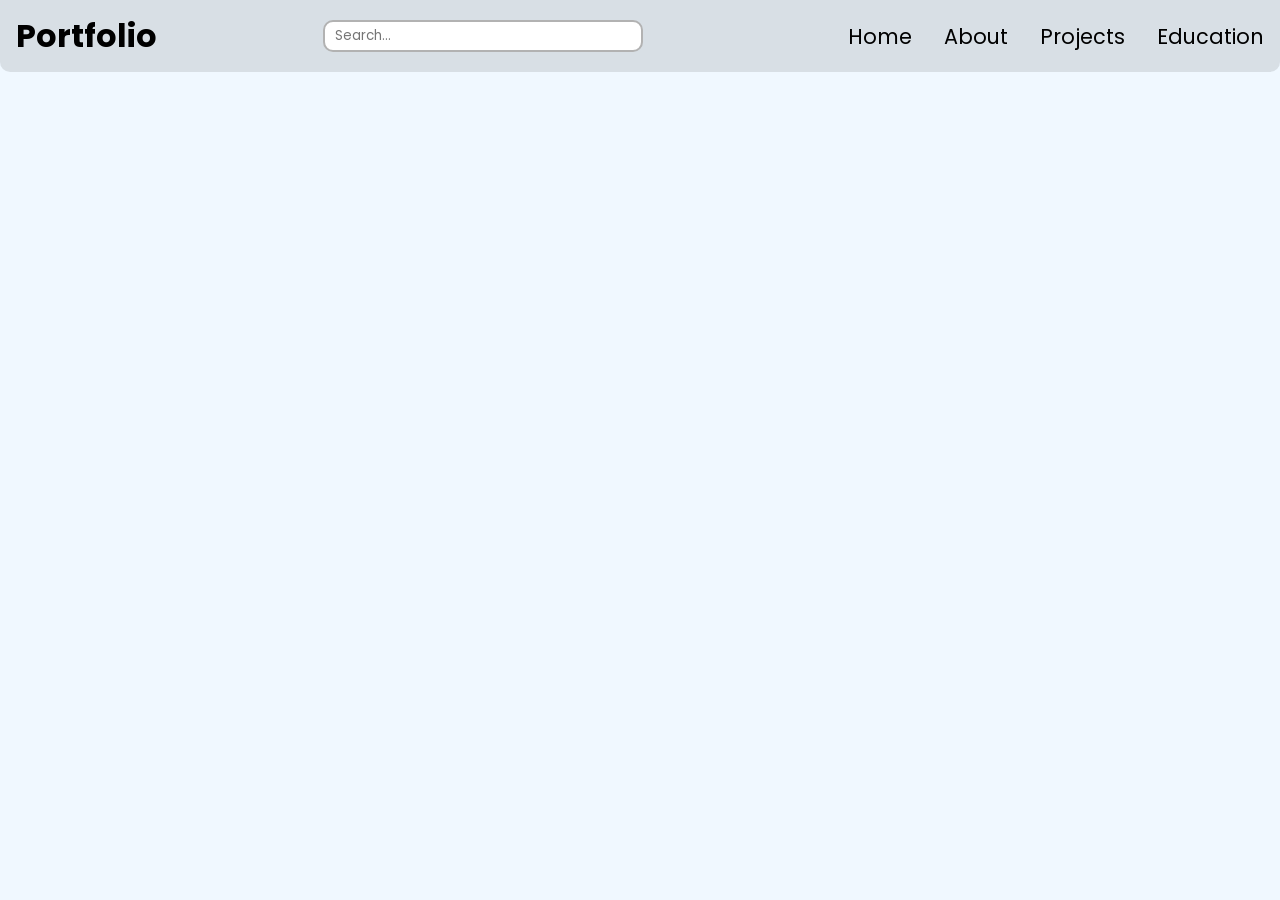
==== index.html @ 6eb58507 "commit innit 2" ====
<!DOCTYPE html>
<html lang="en">
<head>
    <link href='https://fonts.googleapis.com/css?family=Poppins' rel='stylesheet'>
    <link rel="stylesheet" href="css/home.css">
    <link rel="stylesheet" href="css/header.css">
    <meta charset="UTF-8">
    <meta name="viewport" content="width=device-width, initial-scale=1.0">
    <title>Portfolio</title>
</head>
<body>
    
    <div class="navbar">
        <h1 class="title">Portfolio</h1>
        <div class="dropdown">
            <input type="search" name="search" id="searchBar" placeholder="Search...">
            <div id="searchResults" class="dropdown-content"></div>
        </div>
        <ul class="navlist">
            <li id="home"><a href="index.html" class="href">Home</a></li>
            <li id="about"><a href="about.html" class="href">About</a></li>
            <li id="projects"><a href="projects.html" class="href">Projects</a></li>
            <li id="education"><a href="education.html" class="href">Education</a></li>
        </ul>
    </div>

    <script src="javascript/header.js"></script>
</body>
</html>
---- css/header.css ----
* {
    font-family: 'Poppins'
}

body {
    background-color: aliceblue;
    margin: 0;
    padding: 0;
}

.navbar {
    height: 8vh;
    width: 100vw;
    background-color: rgba(0, 0, 0, 0.1);
    border-bottom-left-radius: 10px;
    border-bottom-right-radius: 10px;
    display: flex;
    align-items: center;
    justify-content: space-between;
}

.title {
    padding: 1rem;
}

ul {
    display: flex;
}

li {
    list-style-type: none;
    padding: 1rem;
    font-size: 1.3rem;
}

a {
    color: black;
    text-decoration: none;
    position: relative;
}

li a::after {
    content: '';
    position: absolute;
    background-color: black;
    color: black;
    width: 100%;
    height: 3px;
    left: 0;
    bottom: -6px;
    border-radius: 5px;
    transform: scaleX(0);
    transition: transform .2s;
    transform-origin: right;
}

li a:hover::after {
    transform: scaleX(1);
    transition: transform .2s;
    transform-origin: left;
}

input[type=search] {
    width: 20rem;
    height: 2rem;
    border-radius: 10px;
    border: 2px solid rgba(0, 0, 0, 0.3);
}

input[type=search]::placeholder {
    padding: 0.5rem;
}

.dropdown {
    position: relative;
    display: inline-block;
}

.dropdown-content {
    display: none;
    position: absolute;
    background-color: #f9f9f9;
    min-width: 160px;
    box-shadow: 0px 8px 16px 0px rgba(0,0,0,0.2);
    z-index: 1;
    max-height: 150px;
    overflow-y: auto;
}

.dropdown-content a {
    color: black;
    padding: 12px 16px;
    text-decoration: none;
    display: block;
    background-color: #f1f1f1;
}

.dropdown-content a:hover {
    background-color: #d1d1d1;
}

.dropdown.show .dropdown-content {
    display: block;
}
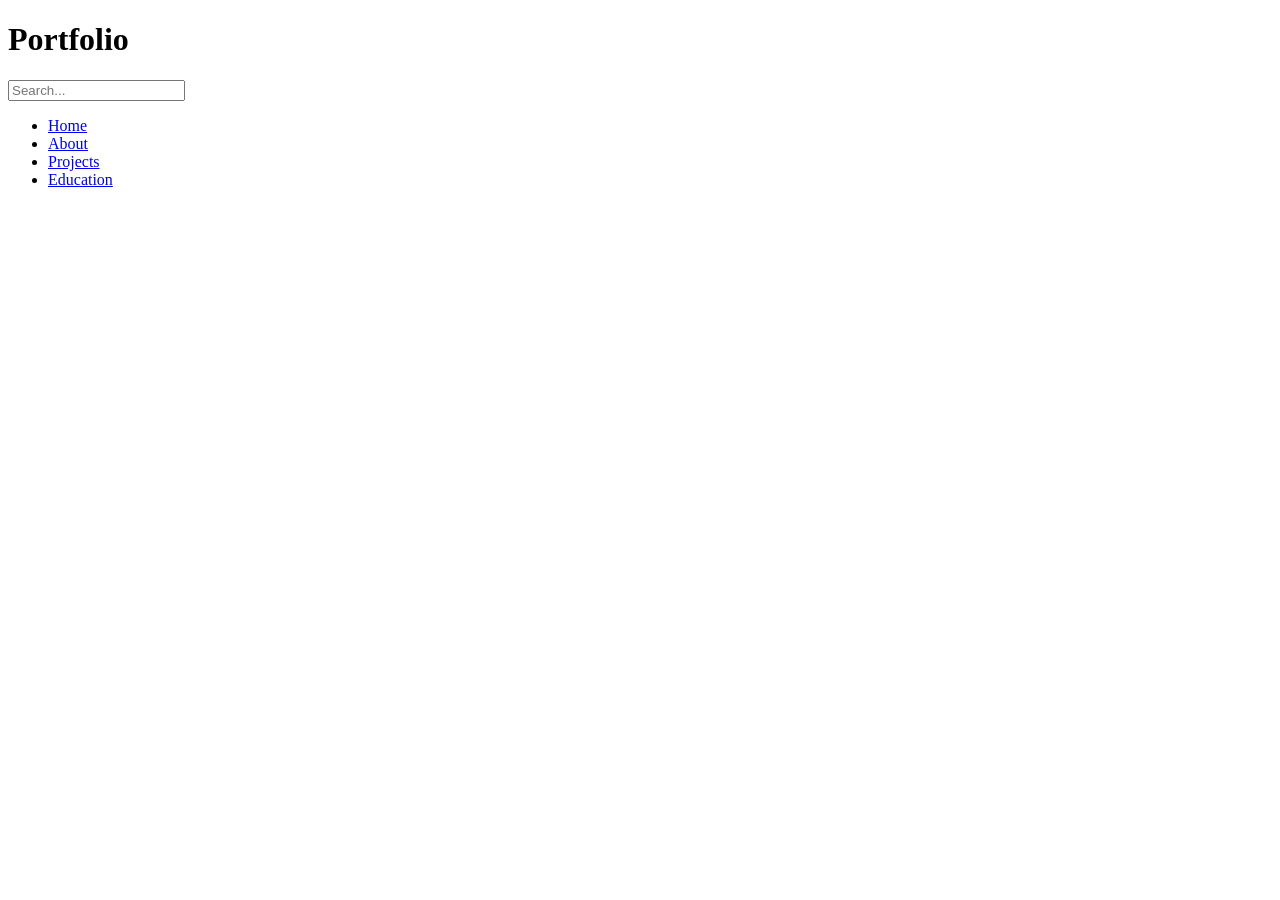
==== commit d783544d: "commit innit 5" ====
--- a/index.html
+++ b/index.html
@@ -1,13 +1,6 @@
 <!DOCTYPE html>
 <html lang="en">
-<head>
-    <link href='https://fonts.googleapis.com/css?family=Poppins' rel='stylesheet'>
-    <link rel="stylesheet" href="css/home.css">
-    <link rel="stylesheet" href="css/header.css">
-    <meta charset="UTF-8">
-    <meta name="viewport" content="width=device-width, initial-scale=1.0">
-    <title>Portfolio</title>
-</head>
+<link rel="stylesheet" href="">
 <body>
     
     <div class="navbar">
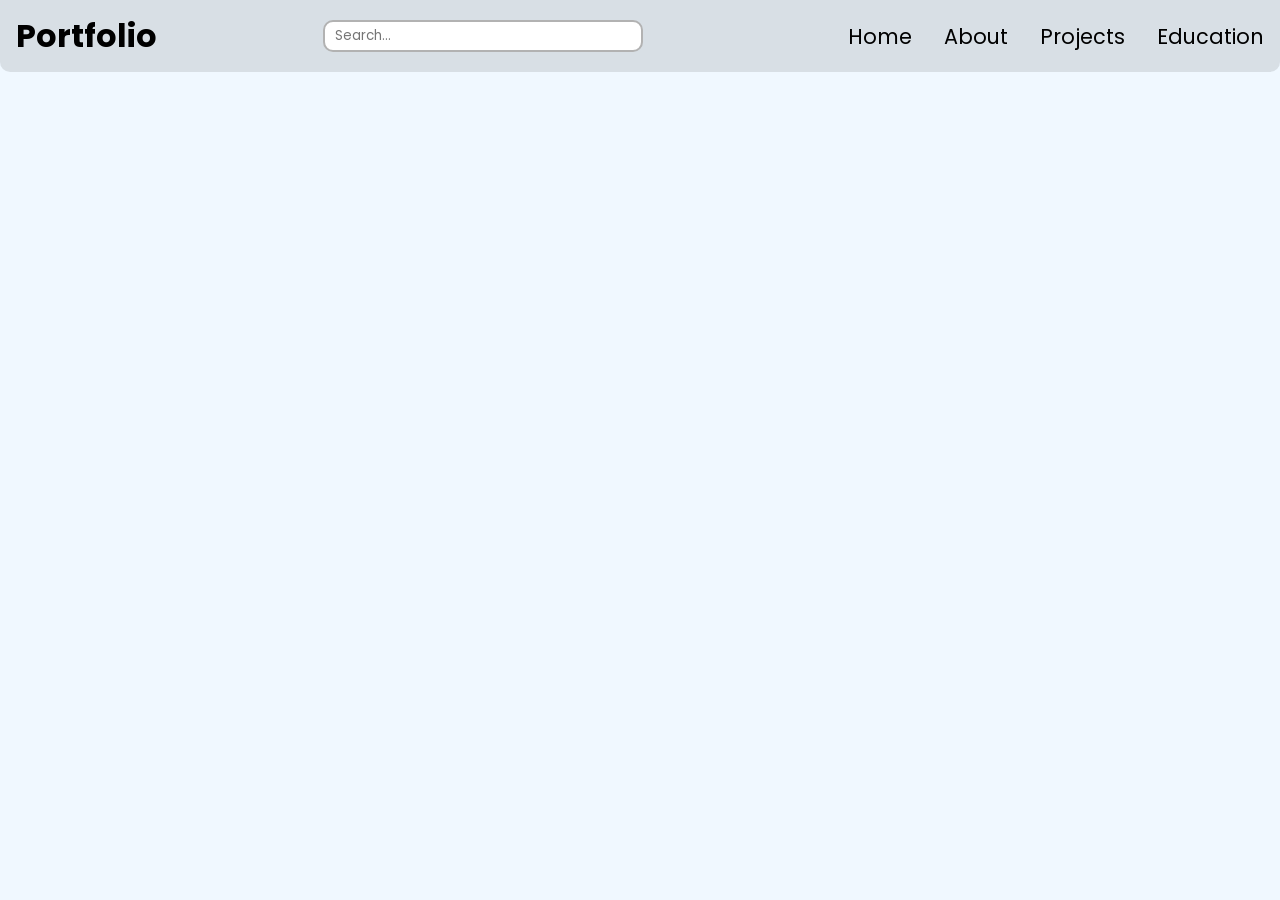
==== commit 0e4fef3f: "auauauaughghghgh" ====
--- a/index.html
+++ b/index.html
@@ -1,6 +1,13 @@
 <!DOCTYPE html>
 <html lang="en">
-<link rel="stylesheet" href="">
+    <head>
+    <link href='https://fonts.googleapis.com/css?family=Poppins' rel='stylesheet'>
+    <link rel="stylesheet" href="css/home.css">
+    <link rel="stylesheet" href="css/header.css">
+    <meta charset="UTF-8">
+    <meta name="viewport" content="width=device-width, initial-scale=1.0">
+    <title>Portfolio</title>
+</head>
 <body>
     
     <div class="navbar">
@@ -16,7 +23,7 @@
             <li id="education"><a href="education.html" class="href">Education</a></li>
         </ul>
     </div>
-
-    <script src="javascript/header.js"></script>
 </body>
+<script src="/javascript/header.js"></script>
+<script src="/javascript/script.js"></script>
 </html>
--- a/css/header.css
+++ b/css/header.css
@@ -0,0 +1,104 @@
+* {
+    font-family: 'Poppins'
+}
+
+body {
+    background-color: aliceblue;
+    margin: 0;
+    padding: 0;
+}
+
+.navbar {
+    height: 8vh;
+    width: 100vw;
+    background-color: rgba(0, 0, 0, 0.1);
+    border-bottom-left-radius: 10px;
+    border-bottom-right-radius: 10px;
+    display: flex;
+    align-items: center;
+    justify-content: space-between;
+}
+
+.title {
+    padding: 1rem;
+}
+
+ul {
+    display: flex;
+}
+
+li {
+    list-style-type: none;
+    padding: 1rem;
+    font-size: 1.3rem;
+}
+
+a {
+    color: black;
+    text-decoration: none;
+    position: relative;
+}
+
+li a::after {
+    content: '';
+    position: absolute;
+    background-color: black;
+    color: black;
+    width: 100%;
+    height: 3px;
+    left: 0;
+    bottom: -6px;
+    border-radius: 5px;
+    transform: scaleX(0);
+    transition: transform .2s;
+    transform-origin: right;
+}
+
+li a:hover::after {
+    transform: scaleX(1);
+    transition: transform .2s;
+    transform-origin: left;
+}
+
+input[type=search] {
+    width: 20rem;
+    height: 2rem;
+    border-radius: 10px;
+    border: 2px solid rgba(0, 0, 0, 0.3);
+}
+
+input[type=search]::placeholder {
+    padding: 0.5rem;
+}
+
+.dropdown {
+    position: relative;
+    display: inline-block;
+}
+
+.dropdown-content {
+    display: none;
+    position: absolute;
+    background-color: #f9f9f9;
+    min-width: 160px;
+    box-shadow: 0px 8px 16px 0px rgba(0,0,0,0.2);
+    z-index: 1;
+    max-height: 150px;
+    overflow-y: auto;
+}
+
+.dropdown-content a {
+    color: black;
+    padding: 12px 16px;
+    text-decoration: none;
+    display: block;
+    background-color: #f1f1f1;
+}
+
+.dropdown-content a:hover {
+    background-color: #d1d1d1;
+}
+
+.dropdown.show .dropdown-content {
+    display: block;
+}
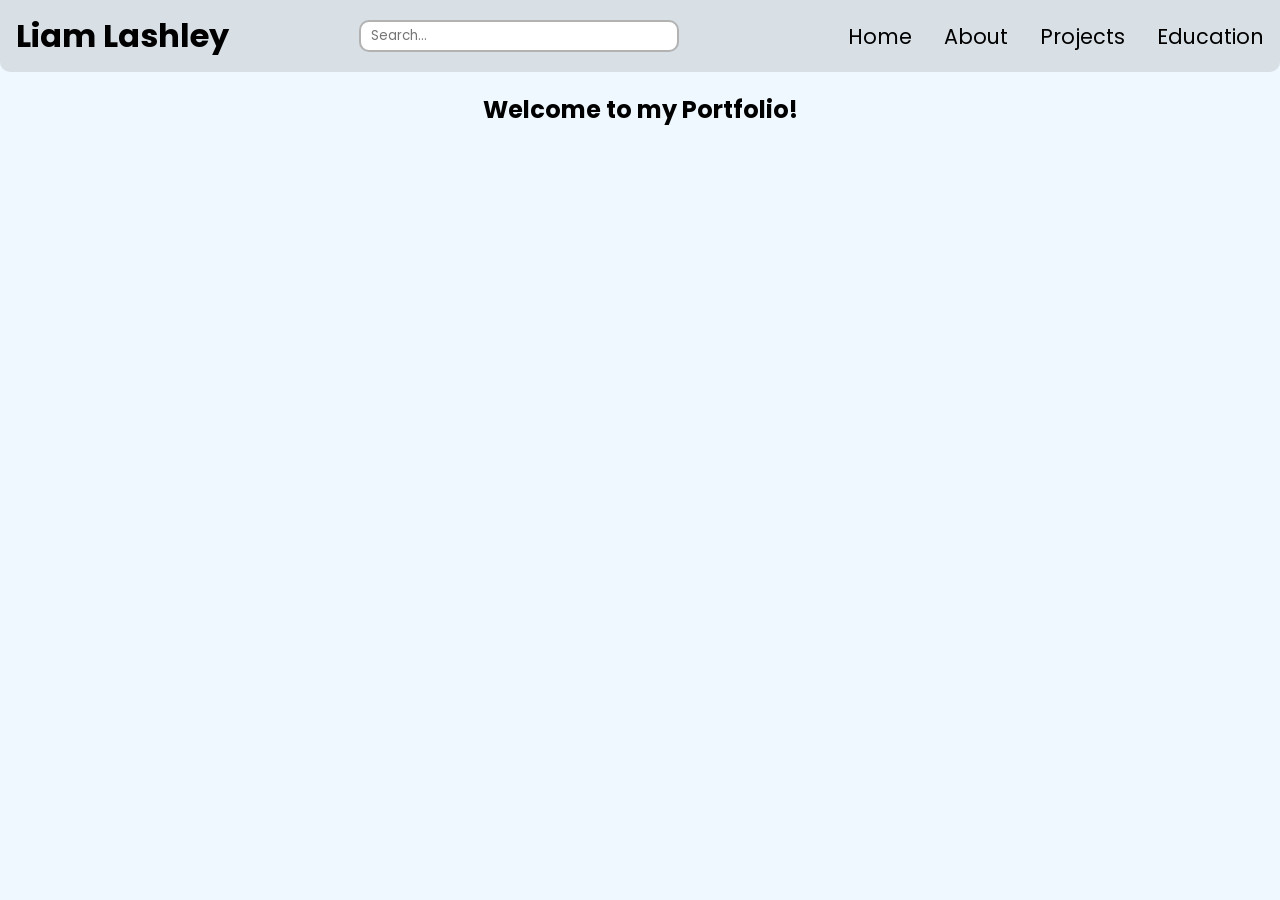
==== commit 6812d4a6: "Fixed sidebar and included styling Completed PC responsiveness Next steps: Apply styling to each pag" ====
--- a/index.html
+++ b/index.html
@@ -11,7 +11,7 @@
 <body>
     
     <div class="navbar">
-        <h1 class="title">Portfolio</h1>
+        <h1 class="title">Liam Lashley</h1>
         <div class="dropdown">
             <input type="search" name="search" id="searchBar" placeholder="Search...">
             <div id="searchResults" class="dropdown-content"></div>
@@ -23,6 +23,13 @@
             <li id="education"><a href="education.html" class="href">Education</a></li>
         </ul>
     </div>
+
+    <section class="introduction">
+        <h2 class="introduction-text">
+            Welcome to my Portfolio!
+        </h2>
+    </section>
+
 </body>
 <script src="/javascript/header.js"></script>
 <script src="/javascript/script.js"></script>
--- a/css/home.css
+++ b/css/home.css
@@ -0,0 +1,8 @@
+.introduction {
+    width: 50%;
+    margin: 0 auto;
+}
+
+.introduction-text {
+    text-align: center;
+}
--- a/css/header.css
+++ b/css/header.css
@@ -1,11 +1,30 @@
+:root {
+    --bg: aliceblue;
+    --text: black;
+}
+
 * {
     font-family: 'Poppins'
 }
 
+.page {
+    display: flex;
+    flex-direction: column;
+    min-height: 100vh;
+}
+
+.container {
+    display: flex;
+    flex: 1;
+}
+
 body {
-    background-color: aliceblue;
+    background-color: var(--bg);
+    color: var(--text);
     margin: 0;
     padding: 0;
+
+    transition: background-color 0.3s ease, color 0.3s ease;
 }
 
 .navbar {
@@ -34,7 +53,7 @@
 }
 
 a {
-    color: black;
+    color: var(--text);
     text-decoration: none;
     position: relative;
 }
@@ -42,8 +61,8 @@
 li a::after {
     content: '';
     position: absolute;
-    background-color: black;
-    color: black;
+    background-color: var(--bg);
+    color: var(--text);
     width: 100%;
     height: 3px;
     left: 0;
@@ -101,4 +120,105 @@
 
 .dropdown.show .dropdown-content {
     display: block;
+}
+
+
+/* Sidebar Formatting */
+
+
+.sidebar {
+    width: 260px;
+    padding: 1.5em;
+    background: rgba(0, 0, 0, 0.05);
+    border-left: 1px solid rgba(0, 0, 0, 0.1);
+
+    display: flex;
+    flex-direction: column;
+    gap: 1.5em;
+}
+
+.accessibility-group {
+    background: rgba(255, 255, 255, 0.4);
+    padding: 1em;
+    border-radius: 12px;
+
+    box-shadow: 0 4px 10px rgba(0, 0, 0, 0.05);
+}
+
+.accessibility-group h3 {
+    margin-bottom: 0.75em;
+    font-size: 1rem;
+    font-weight: 600;
+}
+
+.controls {
+    display: flex;
+    gap: 0.5em;
+}
+
+.controls button {
+    flex: 1;
+    padding: 0.5em;
+    border: none;
+    border-radius: 8px;
+
+    background: rgba(0, 0, 0, 0.08);
+    color: var(--text);
+
+    cursor: pointer;
+    transition: all 0.2s ease;
+}
+
+.controls button:hover {
+    background: rgba(0, 0, 0, 0.15);
+    transform: translateY(-2px);
+}
+
+.controls button.active {
+    background: black;
+    color: white;
+}
+
+.accessibility-group label {
+    display: flex;
+    align-items: center;
+    gap: 0.5em;
+
+    margin-bottom: 0.5em;
+    cursor: pointer;
+    font-size: 0.95rem;
+}
+
+
+
+
+
+
+/* Dark Mode Option */
+
+body.theme-dark {
+    --bg: #121212;
+    --text: #f1f1f1;
+}
+
+body.theme-contrast {
+    --bg: black;
+    --text: yellow;
+}
+
+body.theme-dark .sidebar {
+    background: rgba(255, 255, 255, 0.05);
+    border-left: 1px solid rgba(255, 255, 255, 0.1);
+}
+
+body.theme-dark .accessibility-group {
+    background: rgba(255, 255, 255, 0.08);
+}
+
+body.theme-dark .controls button {
+    background: rgba(255, 255, 255, 0.1);
+}
+
+body.theme-dark .controls button:hover {
+    background: rgba(255, 255, 255, 0.2);
 }
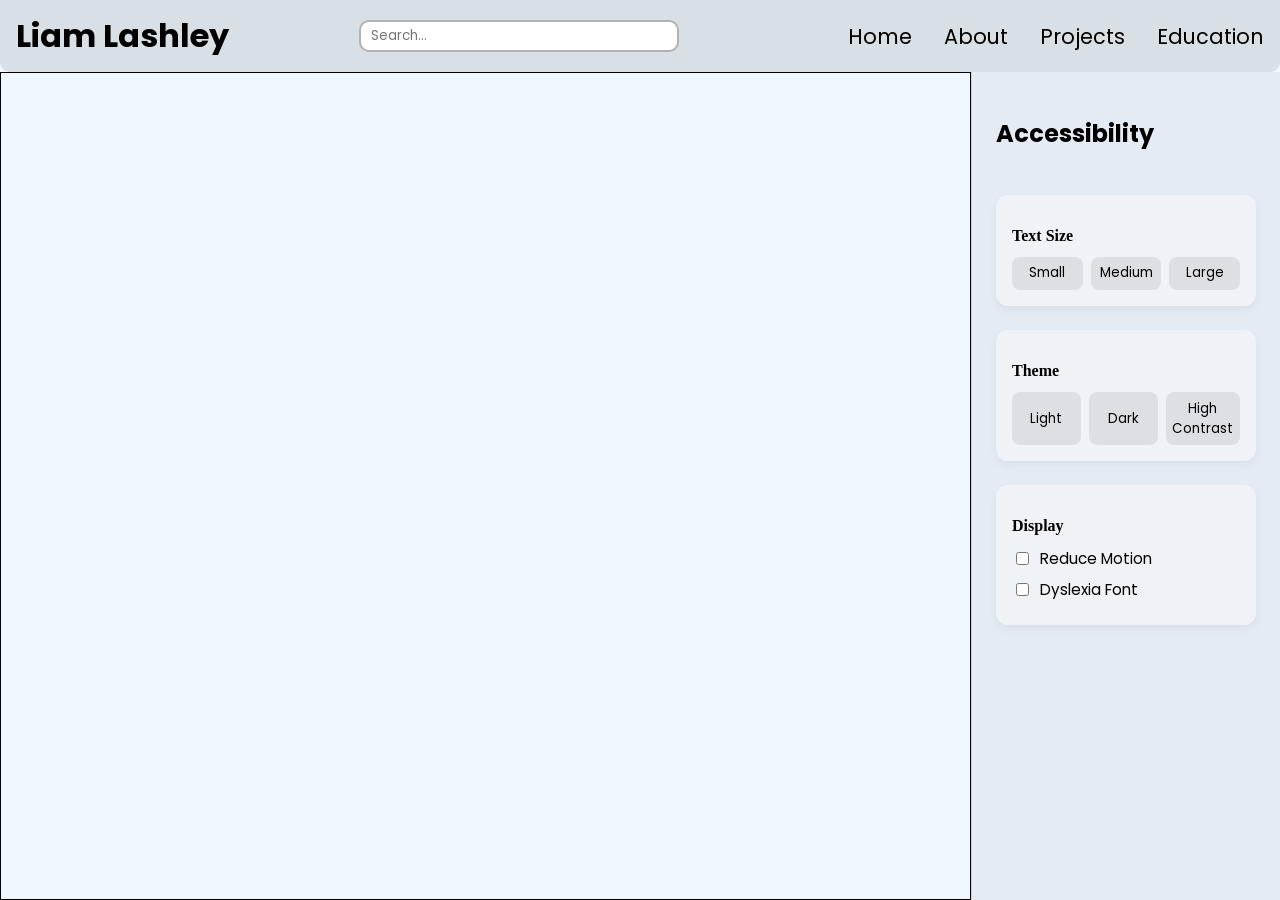
==== commit 96669307: "Implemented styling across all pages Fixed issue with underline animation Implemented animation on c" ====
--- a/index.html
+++ b/index.html
@@ -1,36 +1,85 @@
 <!DOCTYPE html>
 <html lang="en">
-    <head>
+
+<head>
     <link href='https://fonts.googleapis.com/css?family=Poppins' rel='stylesheet'>
     <link rel="stylesheet" href="css/home.css">
     <link rel="stylesheet" href="css/header.css">
+    <link rel="stylesheet" href="css/projects.css">
     <meta charset="UTF-8">
     <meta name="viewport" content="width=device-width, initial-scale=1.0">
-    <title>Portfolio</title>
+    <title>Home</title>
 </head>
+
 <body>
-    
-    <div class="navbar">
-        <h1 class="title">Liam Lashley</h1>
-        <div class="dropdown">
-            <input type="search" name="search" id="searchBar" placeholder="Search...">
-            <div id="searchResults" class="dropdown-content"></div>
+
+    <main class="page">
+
+        <!-- Navbar -->
+
+        <header class="navbar">
+            <h1 class="title">Liam Lashley</h1>
+            <div class="dropdown">
+                <input type="search" name="search" id="searchBar" placeholder="Search...">
+                <div id="searchResults" class="dropdown-content"></div>
+            </div>
+            <ul class="navlist">
+                <li id="home"><a href="index.html" class="href">Home</a></li>
+                <li id="about"><a href="about.html" class="href">About</a></li>
+                <li id="projects"><a href="projects.html" class="href">Projects</a></li>
+                <li id="education"><a href="education.html" class="href">Education</a></li>
+            </ul>
+        </header>
+
+        <div class="container">
+
+
+            <!-- Project Categories -->
+
+            <div class="content">
+                
+            </div>
+
+
+            <!-- Sidebar -->
+
+
+            <aside class="sidebar">
+                <h2>Accessibility</h2>
+
+                <section class="accessibility-group">
+                    <h3>Text Size</h3>
+                    <div class="controls">
+                        <button>Small</button>
+                        <button>Medium</button>
+                        <button>Large</button>
+                    </div>
+                </section>
+
+                <section class="accessibility-group">
+                    <h3>Theme</h3>
+                    <div class="controls">
+                        <button data-theme="light">Light</button>
+                        <button data-theme="dark">Dark</button>
+                        <button data-theme="contrast">High Contrast</button>
+                    </div>
+                </section>
+
+                <section class="accessibility-group">
+                    <h3>Display</h3>
+                    <label>
+                        <input type="checkbox"> Reduce Motion
+                    </label>
+                    <label>
+                        <input type="checkbox"> Dyslexia Font
+                    </label>
+                </section>
+            </aside>
         </div>
-        <ul class="navlist">
-            <li id="home"><a href="index.html" class="href">Home</a></li>
-            <li id="about"><a href="about.html" class="href">About</a></li>
-            <li id="projects"><a href="projects.html" class="href">Projects</a></li>
-            <li id="education"><a href="education.html" class="href">Education</a></li>
-        </ul>
-    </div>
+    </main>
 
-    <section class="introduction">
-        <h2 class="introduction-text">
-            Welcome to my Portfolio!
-        </h2>
-    </section>
+    <script src="javascript/header.js"></script>
+    <script src="javascript/projects.js"></script>
+</body>
 
-</body>
-<script src="/javascript/header.js"></script>
-<script src="/javascript/script.js"></script>
 </html>
--- a/css/header.css
+++ b/css/header.css
@@ -11,6 +11,16 @@
     display: flex;
     flex-direction: column;
     min-height: 100vh;
+}
+
+.content {
+    display: flex;
+    flex: 1;
+    flex-direction: column;
+    align-items: stretch;
+    border: 1px solid black;
+    padding-left: 10%;
+    padding-right: 10%;
 }
 
 .container {
@@ -61,7 +71,7 @@
 li a::after {
     content: '';
     position: absolute;
-    background-color: var(--bg);
+    background-color: var(--text);
     color: var(--text);
     width: 100%;
     height: 3px;
--- a/css/projects.css
+++ b/css/projects.css
@@ -0,0 +1,168 @@
+:root {
+    --bg: aliceblue;
+    --text: black;
+}
+
+.body {
+    background: var(--bg);
+    color: var(--text);
+    transition: background-color 0.3s ease, color 0.3s ease;
+}
+
+
+/* Main Content */
+
+
+.categories {
+    height: 50px;
+    list-style-type: none;
+    padding: 0;
+    margin: 20px 0;
+    display: flex;
+    justify-content: center;
+}
+
+.categories li {
+    margin: 0 10px;
+    position: relative;
+}
+
+.categories li + li::before {
+    content: '';
+    position: absolute;
+    left: -5px;
+    top: 50%;
+    transform: translateY(-50%);
+    height: 20px;
+    border-left: 1px solid #ccc;
+}
+
+.category {
+    background: none;
+    border: none;
+    padding: 0;
+    margin: 0;
+
+    font: inherit;
+    font-size: 1.3rem;
+    color: var(--text);
+    cursor: pointer;
+
+    position: relative;
+    display: inline-block;
+
+    transition: font-size 0.2s ease-in-out;
+}
+
+.category::after {
+    content: '';
+    position: absolute;
+    left: 0;
+    bottom: -6px;
+    width: 100%;
+    height: 3px;
+    background-color: currentColor;
+    border-radius: 5px;
+
+    transform: scaleX(0);
+    transform-origin: right;
+    transition: transform 0.2s;
+}
+
+.category.active {
+    font-size: 1.5rem;
+}
+
+.category:hover::after {
+    transform: scaleX(1);
+    transform-origin: left;
+}
+
+.category-content {
+    display: none;
+}
+
+.category-content.active {
+    display: block;
+}
+
+.category-title {
+    text-align: center;
+}
+
+
+/* Project Cards (Clickable Links) */
+
+
+.grid-container {
+    display: grid;
+    grid-template-columns: repeat(3, 1fr);
+    gap: 2em;
+    width: 100%;
+}
+
+.item {
+    display: flex;
+}
+
+.clickable {
+    display: flex;
+    flex: 1;
+    align-items: center;
+    justify-content: center;
+
+    padding: 2em;
+    border-radius: 12px;
+
+    background: rgba(0, 0, 0, 0.1);
+    color: var(--text);
+    text-decoration: none;
+    box-shadow: 0 4px 10px rgba(0, 0, 0, 0.1);
+
+    transition: transform 0.2s ease, background 0.2s ease, box-shadow 0.2s ease;
+}
+
+.clickable:hover {
+    background: rgba(0, 0, 0, 0.2);
+    box-shadow: 0 8px 20px rgba(0, 0, 0, 0.2);
+    transform: translateY(-5px);
+}
+
+.project-link {
+    margin: 0;
+    font-size: 1.5rem;
+}
+
+
+
+
+/*** Media Reponses ***/
+
+
+/* Project Cards */
+
+@media (max-width: 900px) {
+    .grid-container {
+        grid-template-columns: repeat(2, 1fr);
+    }
+}
+
+@media (max-width: 600px) {
+    .grid-container {
+        grid-template-columns: 1fr;
+    }
+}
+
+body.theme-dark {
+    --bg: #121212;
+    --text: #f1f1f1;
+}
+
+body.theme-contrast {
+    --bg: black;
+    --text: yellow;
+}
+
+body.theme-dark .clickable {
+    background: rgba(255, 255, 255, 0.1);
+}
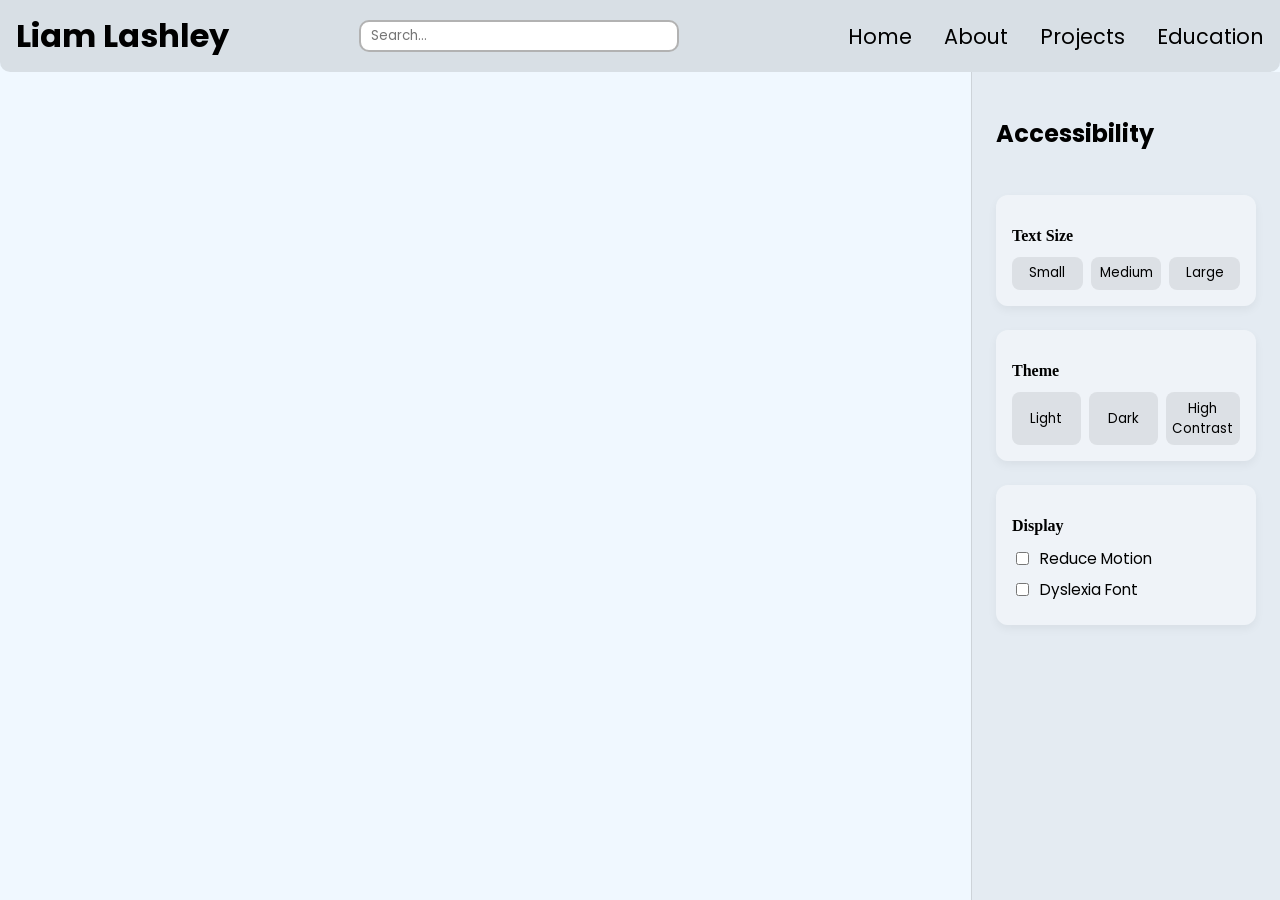
==== commit 6d9e519c: "Test addition of runes file" ====
--- a/index.html
+++ b/index.html
@@ -74,7 +74,10 @@
                         <input type="checkbox"> Dyslexia Font
                     </label>
                 </section>
+                
             </aside>
+
+
         </div>
     </main>
 
--- a/css/header.css
+++ b/css/header.css
@@ -18,7 +18,6 @@
     flex: 1;
     flex-direction: column;
     align-items: stretch;
-    border: 1px solid black;
     padding-left: 10%;
     padding-right: 10%;
 }
